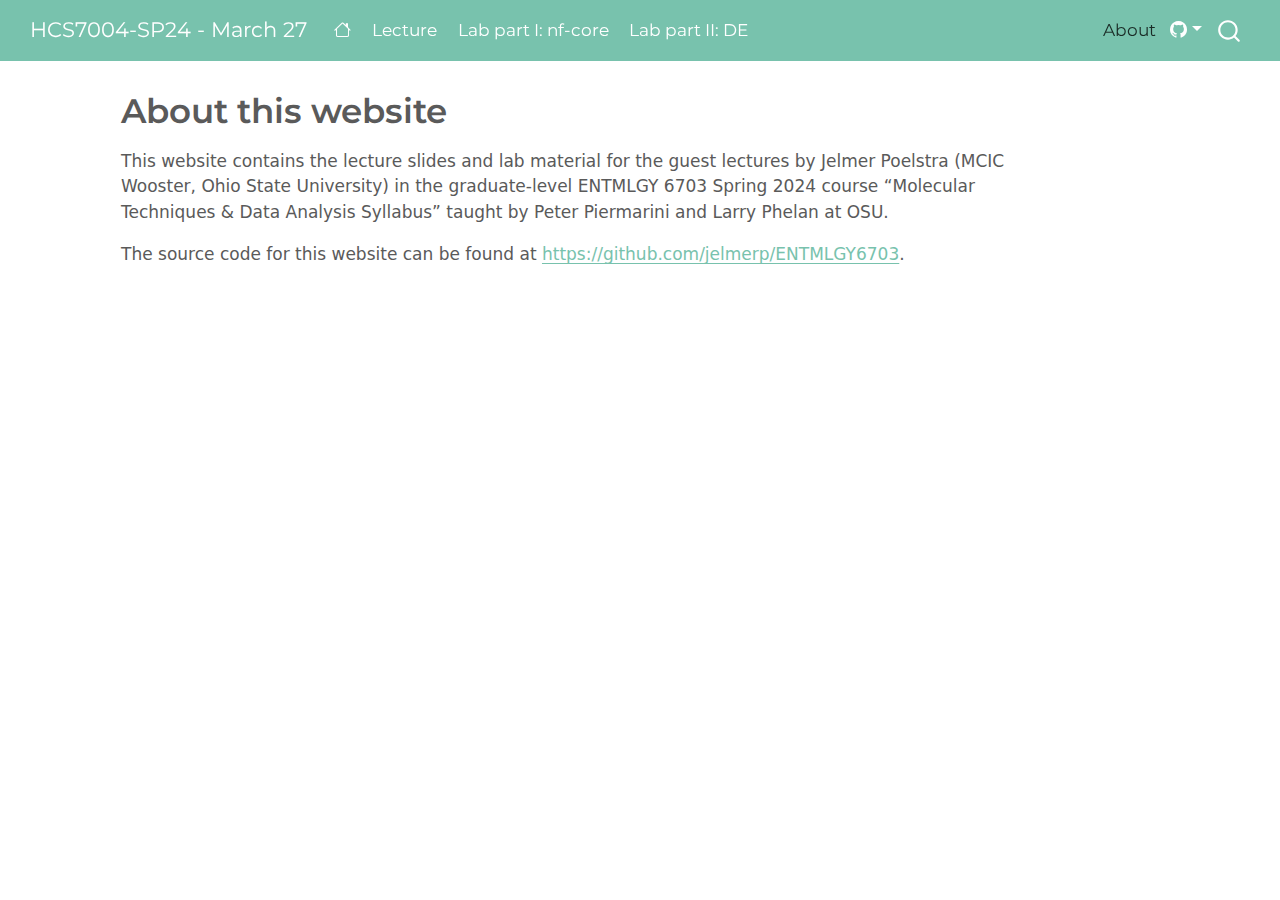
==== about.html @ 6744aa18 "Built site for gh-pages" ====
<!DOCTYPE html>
<html xmlns="http://www.w3.org/1999/xhtml" lang="en" xml:lang="en"><head>

<meta charset="utf-8">
<meta name="generator" content="quarto-1.4.549">

<meta name="viewport" content="width=device-width, initial-scale=1.0, user-scalable=yes">


<title>HCS7004-SP24 - March 27 - About this website</title>
<style>
code{white-space: pre-wrap;}
span.smallcaps{font-variant: small-caps;}
div.columns{display: flex; gap: min(4vw, 1.5em);}
div.column{flex: auto; overflow-x: auto;}
div.hanging-indent{margin-left: 1.5em; text-indent: -1.5em;}
ul.task-list{list-style: none;}
ul.task-list li input[type="checkbox"] {
  width: 0.8em;
  margin: 0 0.8em 0.2em -1em; /* quarto-specific, see https://github.com/quarto-dev/quarto-cli/issues/4556 */ 
  vertical-align: middle;
}
</style>


<script src="site_libs/quarto-nav/quarto-nav.js"></script>
<script src="site_libs/quarto-nav/headroom.min.js"></script>
<script src="site_libs/clipboard/clipboard.min.js"></script>
<script src="site_libs/quarto-search/autocomplete.umd.js"></script>
<script src="site_libs/quarto-search/fuse.min.js"></script>
<script src="site_libs/quarto-search/quarto-search.js"></script>
<meta name="quarto:offset" content="./">
<script src="site_libs/quarto-html/quarto.js"></script>
<script src="site_libs/quarto-html/popper.min.js"></script>
<script src="site_libs/quarto-html/tippy.umd.min.js"></script>
<script src="site_libs/quarto-html/anchor.min.js"></script>
<link href="site_libs/quarto-html/tippy.css" rel="stylesheet">
<link href="site_libs/quarto-html/quarto-syntax-highlighting.css" rel="stylesheet" id="quarto-text-highlighting-styles">
<script src="site_libs/bootstrap/bootstrap.min.js"></script>
<link href="site_libs/bootstrap/bootstrap-icons.css" rel="stylesheet">
<link href="site_libs/bootstrap/bootstrap.min.css" rel="stylesheet" id="quarto-bootstrap" data-mode="light">
<script id="quarto-search-options" type="application/json">{
  "location": "navbar",
  "copy-button": false,
  "collapse-after": 3,
  "panel-placement": "end",
  "type": "overlay",
  "limit": 50,
  "keyboard-shortcut": [
    "f",
    "/",
    "s"
  ],
  "show-item-context": false,
  "language": {
    "search-no-results-text": "No results",
    "search-matching-documents-text": "matching documents",
    "search-copy-link-title": "Copy link to search",
    "search-hide-matches-text": "Hide additional matches",
    "search-more-match-text": "more match in this document",
    "search-more-matches-text": "more matches in this document",
    "search-clear-button-title": "Clear",
    "search-text-placeholder": "",
    "search-detached-cancel-button-title": "Cancel",
    "search-submit-button-title": "Submit",
    "search-label": "Search"
  }
}</script>


<link rel="stylesheet" href="styles.css">
</head>

<body class="nav-fixed">

<div id="quarto-search-results"></div>
  <header id="quarto-header" class="headroom fixed-top">
    <nav class="navbar navbar-expand-lg " data-bs-theme="dark">
      <div class="navbar-container container-fluid">
      <div class="navbar-brand-container mx-auto">
    <a class="navbar-brand" href="./index.html">
    <span class="navbar-title">HCS7004-SP24 - March 27</span>
    </a>
  </div>
            <div id="quarto-search" class="" title="Search"></div>
          <button class="navbar-toggler" type="button" data-bs-toggle="collapse" data-bs-target="#navbarCollapse" aria-controls="navbarCollapse" aria-expanded="false" aria-label="Toggle navigation" onclick="if (window.quartoToggleHeadroom) { window.quartoToggleHeadroom(); }">
  <span class="navbar-toggler-icon"></span>
</button>
          <div class="collapse navbar-collapse" id="navbarCollapse">
            <ul class="navbar-nav navbar-nav-scroll me-auto">
  <li class="nav-item">
    <a class="nav-link" href="./index.html"> <i class="bi bi-house" role="img">
</i> 
<span class="menu-text"> </span></a>
  </li>  
  <li class="nav-item">
    <a class="nav-link" href="./lecture.html"> 
<span class="menu-text">Lecture</span></a>
  </li>  
  <li class="nav-item">
    <a class="nav-link" href="./lab1.html"> 
<span class="menu-text">Lab part I: nf-core</span></a>
  </li>  
  <li class="nav-item">
    <a class="nav-link" href="./lab2.html"> 
<span class="menu-text">Lab part II: DE</span></a>
  </li>  
</ul>
            <ul class="navbar-nav navbar-nav-scroll ms-auto">
  <li class="nav-item">
    <a class="nav-link active" href="./about.html" aria-current="page"> 
<span class="menu-text">About</span></a>
  </li>  
</ul>
          </div> <!-- /navcollapse -->
          <div class="quarto-navbar-tools">
    <div class="dropdown">
      <a href="" title="" id="quarto-navigation-tool-dropdown-0" class="quarto-navigation-tool dropdown-toggle px-1" data-bs-toggle="dropdown" aria-expanded="false" aria-label=""><i class="bi bi-github"></i></a>
      <ul class="dropdown-menu dropdown-menu-end" aria-labelledby="quarto-navigation-tool-dropdown-0">
          <li>
            <a class="dropdown-item quarto-navbar-tools-item" href="https://github.com/jelmerp/HCS7004-SP24">
            Source Code
            </a>
          </li>
          <li>
            <a class="dropdown-item quarto-navbar-tools-item" href="https://github.com/jelmerp/HCS7004-SP24/issues/new">
            Report an Issue
            </a>
          </li>
      </ul>
    </div>
</div>
      </div> <!-- /container-fluid -->
    </nav>
</header>
<!-- content -->
<div id="quarto-content" class="quarto-container page-columns page-rows-contents page-layout-article page-navbar">
<!-- sidebar -->
<!-- margin-sidebar -->
    <div id="quarto-margin-sidebar" class="sidebar margin-sidebar">
        
    </div>
<!-- main -->
<main class="content" id="quarto-document-content">

<header id="title-block-header" class="quarto-title-block default">
<div class="quarto-title">
<h1 class="title">About this website</h1>
</div>



<div class="quarto-title-meta">

    
  
    
  </div>
  


</header>


<p>This website contains the lecture slides and lab material for the guest lectures by Jelmer Poelstra (MCIC Wooster, Ohio State University) in the graduate-level ENTMLGY 6703 Spring 2024 course “Molecular Techniques &amp; Data Analysis Syllabus” taught by Peter Piermarini and Larry Phelan at OSU.</p>
<p>The source code for this website can be found at <a href="https://github.com/jelmerp/ENTMLGY6703" class="uri">https://github.com/jelmerp/ENTMLGY6703</a>.</p>



<a onclick="window.scrollTo(0, 0); return false;" role="button" id="quarto-back-to-top"><i class="bi bi-arrow-up"></i> Back to top</a></main> <!-- /main -->
<script id="quarto-html-after-body" type="application/javascript">
window.document.addEventListener("DOMContentLoaded", function (event) {
  const toggleBodyColorMode = (bsSheetEl) => {
    const mode = bsSheetEl.getAttribute("data-mode");
    const bodyEl = window.document.querySelector("body");
    if (mode === "dark") {
      bodyEl.classList.add("quarto-dark");
      bodyEl.classList.remove("quarto-light");
    } else {
      bodyEl.classList.add("quarto-light");
      bodyEl.classList.remove("quarto-dark");
    }
  }
  const toggleBodyColorPrimary = () => {
    const bsSheetEl = window.document.querySelector("link#quarto-bootstrap");
    if (bsSheetEl) {
      toggleBodyColorMode(bsSheetEl);
    }
  }
  toggleBodyColorPrimary();  
  const icon = "";
  const anchorJS = new window.AnchorJS();
  anchorJS.options = {
    placement: 'right',
    icon: icon
  };
  anchorJS.add('.anchored');
  const isCodeAnnotation = (el) => {
    for (const clz of el.classList) {
      if (clz.startsWith('code-annotation-')) {                     
        return true;
      }
    }
    return false;
  }
  const clipboard = new window.ClipboardJS('.code-copy-button', {
    text: function(trigger) {
      const codeEl = trigger.previousElementSibling.cloneNode(true);
      for (const childEl of codeEl.children) {
        if (isCodeAnnotation(childEl)) {
          childEl.remove();
        }
      }
      return codeEl.innerText;
    }
  });
  clipboard.on('success', function(e) {
    // button target
    const button = e.trigger;
    // don't keep focus
    button.blur();
    // flash "checked"
    button.classList.add('code-copy-button-checked');
    var currentTitle = button.getAttribute("title");
    button.setAttribute("title", "Copied!");
    let tooltip;
    if (window.bootstrap) {
      button.setAttribute("data-bs-toggle", "tooltip");
      button.setAttribute("data-bs-placement", "left");
      button.setAttribute("data-bs-title", "Copied!");
      tooltip = new bootstrap.Tooltip(button, 
        { trigger: "manual", 
          customClass: "code-copy-button-tooltip",
          offset: [0, -8]});
      tooltip.show();    
    }
    setTimeout(function() {
      if (tooltip) {
        tooltip.hide();
        button.removeAttribute("data-bs-title");
        button.removeAttribute("data-bs-toggle");
        button.removeAttribute("data-bs-placement");
      }
      button.setAttribute("title", currentTitle);
      button.classList.remove('code-copy-button-checked');
    }, 1000);
    // clear code selection
    e.clearSelection();
  });
  function tippyHover(el, contentFn, onTriggerFn, onUntriggerFn) {
    const config = {
      allowHTML: true,
      maxWidth: 500,
      delay: 100,
      arrow: false,
      appendTo: function(el) {
          return el.parentElement;
      },
      interactive: true,
      interactiveBorder: 10,
      theme: 'quarto',
      placement: 'bottom-start',
    };
    if (contentFn) {
      config.content = contentFn;
    }
    if (onTriggerFn) {
      config.onTrigger = onTriggerFn;
    }
    if (onUntriggerFn) {
      config.onUntrigger = onUntriggerFn;
    }
    window.tippy(el, config); 
  }
  const noterefs = window.document.querySelectorAll('a[role="doc-noteref"]');
  for (var i=0; i<noterefs.length; i++) {
    const ref = noterefs[i];
    tippyHover(ref, function() {
      // use id or data attribute instead here
      let href = ref.getAttribute('data-footnote-href') || ref.getAttribute('href');
      try { href = new URL(href).hash; } catch {}
      const id = href.replace(/^#\/?/, "");
      const note = window.document.getElementById(id);
      return note.innerHTML;
    });
  }
  const xrefs = window.document.querySelectorAll('a.quarto-xref');
  const processXRef = (id, note) => {
    // Strip column container classes
    const stripColumnClz = (el) => {
      el.classList.remove("page-full", "page-columns");
      if (el.children) {
        for (const child of el.children) {
          stripColumnClz(child);
        }
      }
    }
    stripColumnClz(note)
    if (id === null || id.startsWith('sec-')) {
      // Special case sections, only their first couple elements
      const container = document.createElement("div");
      if (note.children && note.children.length > 2) {
        container.appendChild(note.children[0].cloneNode(true));
        for (let i = 1; i < note.children.length; i++) {
          const child = note.children[i];
          if (child.tagName === "P" && child.innerText === "") {
            continue;
          } else {
            container.appendChild(child.cloneNode(true));
            break;
          }
        }
        if (window.Quarto?.typesetMath) {
          window.Quarto.typesetMath(container);
        }
        return container.innerHTML
      } else {
        if (window.Quarto?.typesetMath) {
          window.Quarto.typesetMath(note);
        }
        return note.innerHTML;
      }
    } else {
      // Remove any anchor links if they are present
      const anchorLink = note.querySelector('a.anchorjs-link');
      if (anchorLink) {
        anchorLink.remove();
      }
      if (window.Quarto?.typesetMath) {
        window.Quarto.typesetMath(note);
      }
      // TODO in 1.5, we should make sure this works without a callout special case
      if (note.classList.contains("callout")) {
        return note.outerHTML;
      } else {
        return note.innerHTML;
      }
    }
  }
  for (var i=0; i<xrefs.length; i++) {
    const xref = xrefs[i];
    tippyHover(xref, undefined, function(instance) {
      instance.disable();
      let url = xref.getAttribute('href');
      let hash = undefined; 
      if (url.startsWith('#')) {
        hash = url;
      } else {
        try { hash = new URL(url).hash; } catch {}
      }
      if (hash) {
        const id = hash.replace(/^#\/?/, "");
        const note = window.document.getElementById(id);
        if (note !== null) {
          try {
            const html = processXRef(id, note.cloneNode(true));
            instance.setContent(html);
          } finally {
            instance.enable();
            instance.show();
          }
        } else {
          // See if we can fetch this
          fetch(url.split('#')[0])
          .then(res => res.text())
          .then(html => {
            const parser = new DOMParser();
            const htmlDoc = parser.parseFromString(html, "text/html");
            const note = htmlDoc.getElementById(id);
            if (note !== null) {
              const html = processXRef(id, note);
              instance.setContent(html);
            } 
          }).finally(() => {
            instance.enable();
            instance.show();
          });
        }
      } else {
        // See if we can fetch a full url (with no hash to target)
        // This is a special case and we should probably do some content thinning / targeting
        fetch(url)
        .then(res => res.text())
        .then(html => {
          const parser = new DOMParser();
          const htmlDoc = parser.parseFromString(html, "text/html");
          const note = htmlDoc.querySelector('main.content');
          if (note !== null) {
            // This should only happen for chapter cross references
            // (since there is no id in the URL)
            // remove the first header
            if (note.children.length > 0 && note.children[0].tagName === "HEADER") {
              note.children[0].remove();
            }
            const html = processXRef(null, note);
            instance.setContent(html);
          } 
        }).finally(() => {
          instance.enable();
          instance.show();
        });
      }
    }, function(instance) {
    });
  }
      let selectedAnnoteEl;
      const selectorForAnnotation = ( cell, annotation) => {
        let cellAttr = 'data-code-cell="' + cell + '"';
        let lineAttr = 'data-code-annotation="' +  annotation + '"';
        const selector = 'span[' + cellAttr + '][' + lineAttr + ']';
        return selector;
      }
      const selectCodeLines = (annoteEl) => {
        const doc = window.document;
        const targetCell = annoteEl.getAttribute("data-target-cell");
        const targetAnnotation = annoteEl.getAttribute("data-target-annotation");
        const annoteSpan = window.document.querySelector(selectorForAnnotation(targetCell, targetAnnotation));
        const lines = annoteSpan.getAttribute("data-code-lines").split(",");
        const lineIds = lines.map((line) => {
          return targetCell + "-" + line;
        })
        let top = null;
        let height = null;
        let parent = null;
        if (lineIds.length > 0) {
            //compute the position of the single el (top and bottom and make a div)
            const el = window.document.getElementById(lineIds[0]);
            top = el.offsetTop;
            height = el.offsetHeight;
            parent = el.parentElement.parentElement;
          if (lineIds.length > 1) {
            const lastEl = window.document.getElementById(lineIds[lineIds.length - 1]);
            const bottom = lastEl.offsetTop + lastEl.offsetHeight;
            height = bottom - top;
          }
          if (top !== null && height !== null && parent !== null) {
            // cook up a div (if necessary) and position it 
            let div = window.document.getElementById("code-annotation-line-highlight");
            if (div === null) {
              div = window.document.createElement("div");
              div.setAttribute("id", "code-annotation-line-highlight");
              div.style.position = 'absolute';
              parent.appendChild(div);
            }
            div.style.top = top - 2 + "px";
            div.style.height = height + 4 + "px";
            div.style.left = 0;
            let gutterDiv = window.document.getElementById("code-annotation-line-highlight-gutter");
            if (gutterDiv === null) {
              gutterDiv = window.document.createElement("div");
              gutterDiv.setAttribute("id", "code-annotation-line-highlight-gutter");
              gutterDiv.style.position = 'absolute';
              const codeCell = window.document.getElementById(targetCell);
              const gutter = codeCell.querySelector('.code-annotation-gutter');
              gutter.appendChild(gutterDiv);
            }
            gutterDiv.style.top = top - 2 + "px";
            gutterDiv.style.height = height + 4 + "px";
          }
          selectedAnnoteEl = annoteEl;
        }
      };
      const unselectCodeLines = () => {
        const elementsIds = ["code-annotation-line-highlight", "code-annotation-line-highlight-gutter"];
        elementsIds.forEach((elId) => {
          const div = window.document.getElementById(elId);
          if (div) {
            div.remove();
          }
        });
        selectedAnnoteEl = undefined;
      };
        // Handle positioning of the toggle
    window.addEventListener(
      "resize",
      throttle(() => {
        elRect = undefined;
        if (selectedAnnoteEl) {
          selectCodeLines(selectedAnnoteEl);
        }
      }, 10)
    );
    function throttle(fn, ms) {
    let throttle = false;
    let timer;
      return (...args) => {
        if(!throttle) { // first call gets through
            fn.apply(this, args);
            throttle = true;
        } else { // all the others get throttled
            if(timer) clearTimeout(timer); // cancel #2
            timer = setTimeout(() => {
              fn.apply(this, args);
              timer = throttle = false;
            }, ms);
        }
      };
    }
      // Attach click handler to the DT
      const annoteDls = window.document.querySelectorAll('dt[data-target-cell]');
      for (const annoteDlNode of annoteDls) {
        annoteDlNode.addEventListener('click', (event) => {
          const clickedEl = event.target;
          if (clickedEl !== selectedAnnoteEl) {
            unselectCodeLines();
            const activeEl = window.document.querySelector('dt[data-target-cell].code-annotation-active');
            if (activeEl) {
              activeEl.classList.remove('code-annotation-active');
            }
            selectCodeLines(clickedEl);
            clickedEl.classList.add('code-annotation-active');
          } else {
            // Unselect the line
            unselectCodeLines();
            clickedEl.classList.remove('code-annotation-active');
          }
        });
      }
  const findCites = (el) => {
    const parentEl = el.parentElement;
    if (parentEl) {
      const cites = parentEl.dataset.cites;
      if (cites) {
        return {
          el,
          cites: cites.split(' ')
        };
      } else {
        return findCites(el.parentElement)
      }
    } else {
      return undefined;
    }
  };
  var bibliorefs = window.document.querySelectorAll('a[role="doc-biblioref"]');
  for (var i=0; i<bibliorefs.length; i++) {
    const ref = bibliorefs[i];
    const citeInfo = findCites(ref);
    if (citeInfo) {
      tippyHover(citeInfo.el, function() {
        var popup = window.document.createElement('div');
        citeInfo.cites.forEach(function(cite) {
          var citeDiv = window.document.createElement('div');
          citeDiv.classList.add('hanging-indent');
          citeDiv.classList.add('csl-entry');
          var biblioDiv = window.document.getElementById('ref-' + cite);
          if (biblioDiv) {
            citeDiv.innerHTML = biblioDiv.innerHTML;
          }
          popup.appendChild(citeDiv);
        });
        return popup.innerHTML;
      });
    }
  }
});
</script>
</div> <!-- /content -->




</body></html>
---- site_libs/quarto-html/tippy.css ----
.tippy-box[data-animation=fade][data-state=hidden]{opacity:0}[data-tippy-root]{max-width:calc(100vw - 10px)}.tippy-box{position:relative;background-color:#333;color:#fff;border-radius:4px;font-size:14px;line-height:1.4;white-space:normal;outline:0;transition-property:transform,visibility,opacity}.tippy-box[data-placement^=top]>.tippy-arrow{bottom:0}.tippy-box[data-placement^=top]>.tippy-arrow:before{bottom:-7px;left:0;border-width:8px 8px 0;border-top-color:initial;transform-origin:center top}.tippy-box[data-placement^=bottom]>.tippy-arrow{top:0}.tippy-box[data-placement^=bottom]>.tippy-arrow:before{top:-7px;left:0;border-width:0 8px 8px;border-bottom-color:initial;transform-origin:center bottom}.tippy-box[data-placement^=left]>.tippy-arrow{right:0}.tippy-box[data-placement^=left]>.tippy-arrow:before{border-width:8px 0 8px 8px;border-left-color:initial;right:-7px;transform-origin:center left}.tippy-box[data-placement^=right]>.tippy-arrow{left:0}.tippy-box[data-placement^=right]>.tippy-arrow:before{left:-7px;border-width:8px 8px 8px 0;border-right-color:initial;transform-origin:center right}.tippy-box[data-inertia][data-state=visible]{transition-timing-function:cubic-bezier(.54,1.5,.38,1.11)}.tippy-arrow{width:16px;height:16px;color:#333}.tippy-arrow:before{content:"";position:absolute;border-color:transparent;border-style:solid}.tippy-content{position:relative;padding:5px 9px;z-index:1}
---- site_libs/quarto-html/quarto-syntax-highlighting.css ----
/* quarto syntax highlight colors */
:root {
  --quarto-hl-al-color: #95da4c;
  --quarto-hl-an-color: #50a14f;
  --quarto-hl-at-color: #a626a4;
  --quarto-hl-bn-color: #986801;
  --quarto-hl-bu-color: #a626a4;
  --quarto-hl-ch-color: #50a14f;
  --quarto-hl-co-color: #a0a1a7;
  --quarto-hl-cv-color: #e45649;
  --quarto-hl-cn-color: #986801;
  --quarto-hl-cf-color: #a626a4;
  --quarto-hl-dt-color: #a626a4;
  --quarto-hl-dv-color: #986801;
  --quarto-hl-do-color: #e45649;
  --quarto-hl-er-color: #f44747;
  --quarto-hl-ex-color: #4078f2;
  --quarto-hl-fl-color: #986801;
  --quarto-hl-fu-color: #4078f2;
  --quarto-hl-im-color: #50a14f;
  --quarto-hl-in-color: #c45b00;
  --quarto-hl-kw-color: #a626a4;
  --quarto-hl-op-color: #a626a4;
  --quarto-hl-pp-color: #a626a4;
  --quarto-hl-re-color: #2980b9;
  --quarto-hl-sc-color: #0184bc;
  --quarto-hl-ss-color: #da4453;
  --quarto-hl-st-color: #50a14f;
  --quarto-hl-va-color: #e45649;
  --quarto-hl-vs-color: #da4453;
  --quarto-hl-wa-color: #da4453;
}

/* other quarto variables */
:root {
  --quarto-font-monospace: SFMono-Regular, Menlo, Monaco, Consolas, "Liberation Mono", "Courier New", monospace;
}

code span.al {
  background-color: #4d1f24;
  font-weight: bold;
  color: #95da4c;
}

code span.an {
  color: #50a14f;
}

code span.at {
  color: #a626a4;
}

code span.bn {
  color: #986801;
}

code span.bu {
  color: #a626a4;
}

code span.ch {
  color: #50a14f;
}

code span.co {
  font-style: italic;
  color: #a0a1a7;
}

code span.cv {
  font-style: italic;
  color: #e45649;
}

code span.cn {
  color: #986801;
}

code span.cf {
  color: #a626a4;
}

code span.dt {
  color: #a626a4;
}

code span.dv {
  color: #986801;
}

code span.do {
  color: #e45649;
}

code span.er {
  color: #f44747;
  text-decoration: underline;
}

code span.ex {
  font-weight: bold;
  color: #4078f2;
}

code span.fl {
  color: #986801;
}

code span.fu {
  color: #4078f2;
}

code span.im {
  color: #50a14f;
}

code span.in {
  color: #c45b00;
}

code span.kw {
  color: #a626a4;
}

pre > code.sourceCode > span {
  color: #383a42;
}

code span {
  color: #383a42;
}

code.sourceCode > span {
  color: #383a42;
}

div.sourceCode,
div.sourceCode pre.sourceCode {
  color: #383a42;
}

code span.op {
  color: #a626a4;
}

code span.pp {
  color: #a626a4;
}

code span.re {
  background-color: #153042;
  color: #2980b9;
}

code span.sc {
  color: #0184bc;
}

code span.ss {
  color: #da4453;
}

code span.st {
  color: #50a14f;
}

code span.va {
  color: #e45649;
}

code span.vs {
  color: #da4453;
}

code span.wa {
  color: #da4453;
}

.prevent-inlining {
  content: "</";
}

/*# sourceMappingURL=debc5d5d77c3f9108843748ff7464032.css.map */
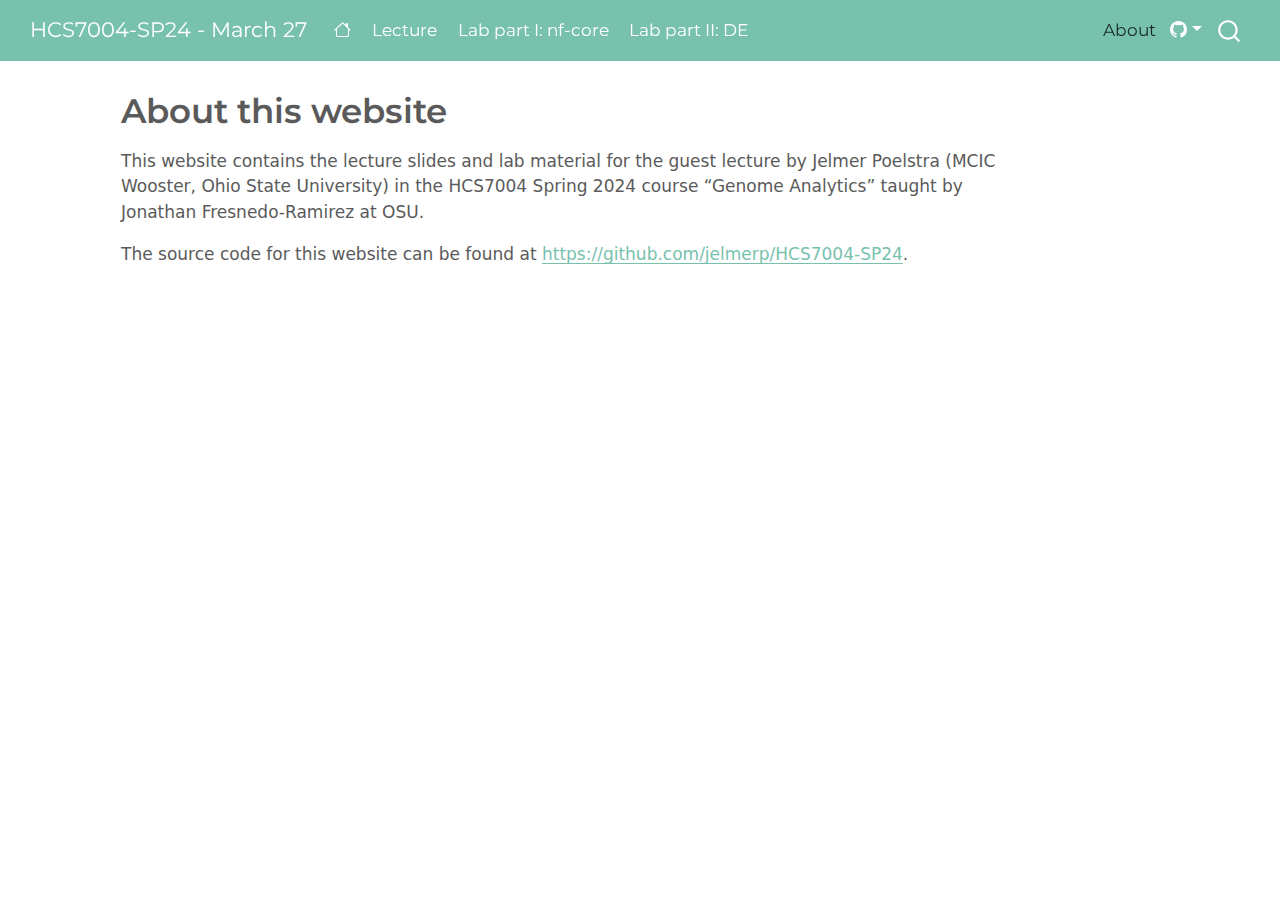
==== commit 6f77c9aa: "Built site for gh-pages" ====
--- a/about.html
+++ b/about.html
@@ -162,8 +162,8 @@
 </header>
 
 
-<p>This website contains the lecture slides and lab material for the guest lectures by Jelmer Poelstra (MCIC Wooster, Ohio State University) in the graduate-level ENTMLGY 6703 Spring 2024 course “Molecular Techniques &amp; Data Analysis Syllabus” taught by Peter Piermarini and Larry Phelan at OSU.</p>
-<p>The source code for this website can be found at <a href="https://github.com/jelmerp/ENTMLGY6703" class="uri">https://github.com/jelmerp/ENTMLGY6703</a>.</p>
+<p>This website contains the lecture slides and lab material for the guest lecture by Jelmer Poelstra (MCIC Wooster, Ohio State University) in the HCS7004 Spring 2024 course “Genome Analytics” taught by Jonathan Fresnedo-Ramirez at OSU.</p>
+<p>The source code for this website can be found at <a href="https://github.com/jelmerp/HCS7004-SP24" class="uri">https://github.com/jelmerp/HCS7004-SP24</a>.</p>
 
 
 
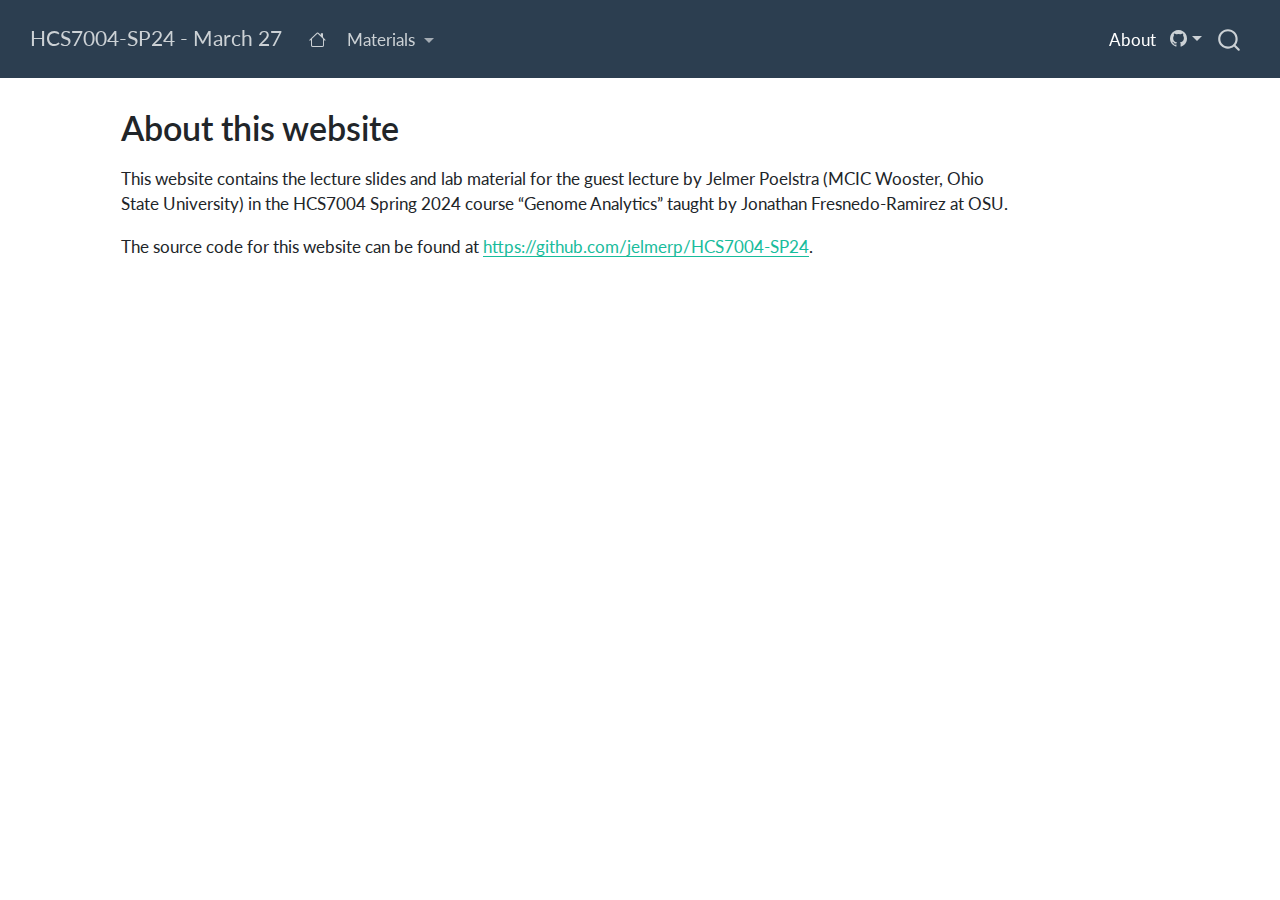
==== commit 98330c3f: "Built site for gh-pages" ====
--- a/about.html
+++ b/about.html
@@ -93,18 +93,25 @@
 </i> 
 <span class="menu-text"> </span></a>
   </li>  
-  <li class="nav-item">
-    <a class="nav-link" href="./lecture.html"> 
-<span class="menu-text">Lecture</span></a>
+  <li class="nav-item dropdown ">
+    <a class="nav-link dropdown-toggle" href="#" id="nav-menu-materials" role="button" data-bs-toggle="dropdown" aria-expanded="false">
+ <span class="menu-text">Materials</span>
+    </a>
+    <ul class="dropdown-menu" aria-labelledby="nav-menu-materials">    
+        <li>
+    <a class="dropdown-item" href="./lecture.html">
+ <span class="dropdown-text"><strong>Lecture</strong>: Pipelines, nf-core, and the rnaseq pipeline</span></a>
   </li>  
-  <li class="nav-item">
-    <a class="nav-link" href="./lab1.html"> 
-<span class="menu-text">Lab part I: nf-core</span></a>
+        <li>
+    <a class="dropdown-item" href="./lab1.html">
+ <span class="dropdown-text"><strong>Lab</strong>: Running the nf-core rnaseq pipeline</span></a>
   </li>  
-  <li class="nav-item">
-    <a class="nav-link" href="./lab2.html"> 
-<span class="menu-text">Lab part II: DE</span></a>
+        <li>
+    <a class="dropdown-item" href="./lab2.html">
+ <span class="dropdown-text"><strong>Self-study</strong>: Gene count table analysis</span></a>
   </li>  
+    </ul>
+  </li>
 </ul>
             <ul class="navbar-nav navbar-nav-scroll ms-auto">
   <li class="nav-item">
